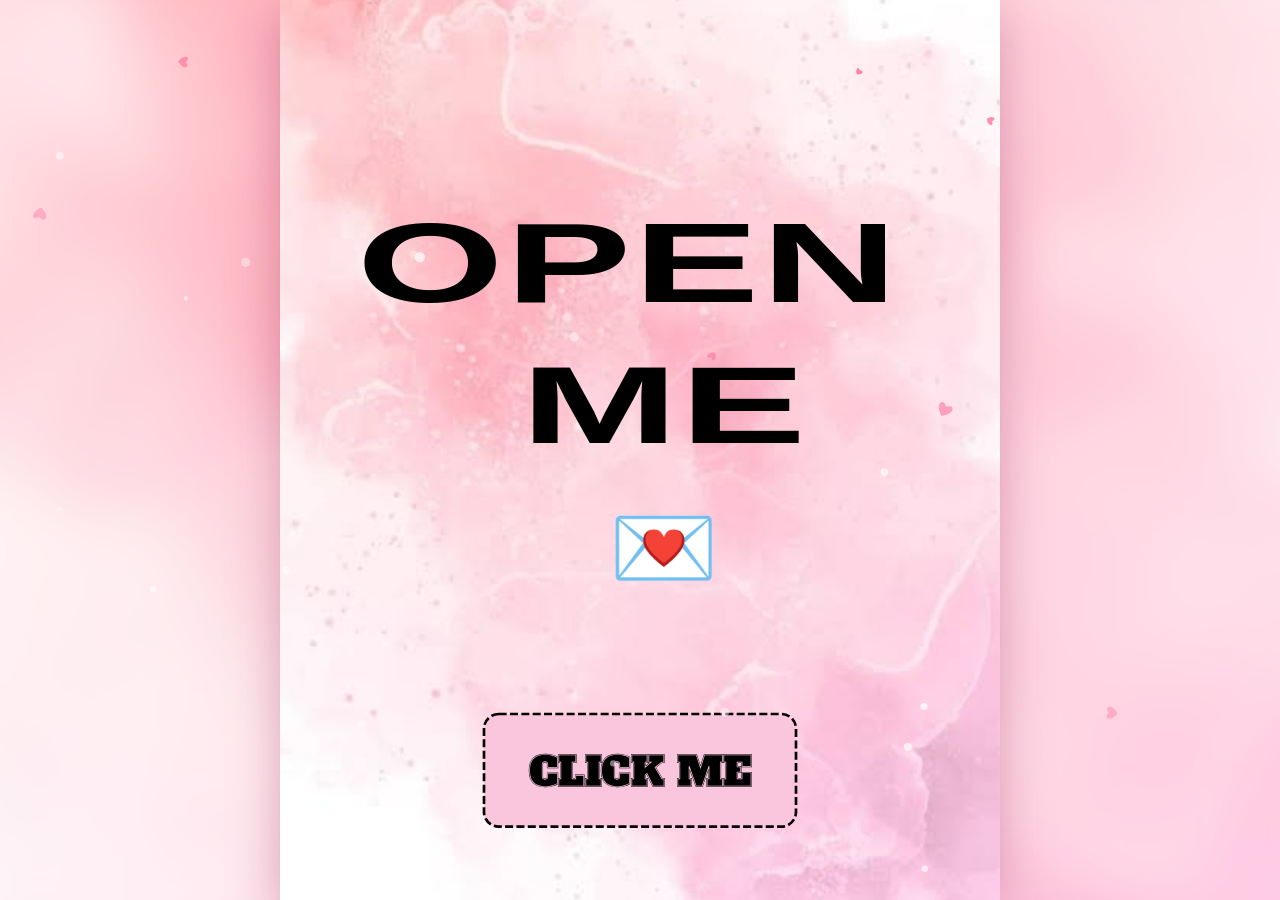
==== index.html @ b94b16c6 "Add files via upload" ====
<!DOCTYPE html>
<html lang="en">
<head>
<meta charset="utf-8">
<meta name="viewport" content="width=device-width, initial-scale=1, viewport-fit=cover">
<meta name="theme-color" content="#f9c6dd">
<title>Open Me 💌</title>

<!-- Fonts (need internet the first time; the page still works with fallbacks if offline) -->
<link rel="preconnect" href="https://fonts.googleapis.com">
<link rel="preconnect" href="https://fonts.gstatic.com" crossorigin>
<link href="https://fonts.googleapis.com/css2?family=Alfa+Slab+One&family=Courgette&family=Playfair+Display:wght@900&family=Syncopate:wght@700&display=swap" rel="stylesheet">

<link rel="stylesheet" href="style.css">
</head>
<body>

<div id="backdrop"></div>

<div id="viewport">
  <!-- The card is designed on a 1080 x 1350 canvas and scaled to fit any screen -->
  <main id="stage">
    <img id="bg" src="Background.png" alt="">

    <!-- ============ 1 · OPEN ME ============ -->
    <section class="slide" data-slide="1">
      <div class="ln wide ink-k" style="--cx:522;--cy:395.5" data-grp="open" data-w="814" data-h="121" data-fs="170" data-split><span class="t">OPEN</span></div>
      <div class="ln wide ink-k" style="--cx:576;--cy:607"   data-grp="open" data-w="430" data-h="116" data-split data-delay=".35"><span class="t">ME</span></div>
      <div class="ln emoji envelope" style="--cx:576;--cy:822.5" data-grp="env" data-w="164" data-fs="130"><span class="t">💌</span></div>

      <button class="btn ink-k" style="--x:304;--y:1069;--w:472;--h:173" data-go="2">
        <span class="lbl" data-grp="b-click" data-w="334" data-fs="52">CLICK ME</span>
      </button>
    </section>

    <!-- ============ 2 · ENTER YOUR NAME ============ -->
    <section class="slide" data-slide="2">
      <div class="btn field ink-k" style="--x:222;--y:435;--w:647;--h:139">
        <input id="nameInput" type="text" maxlength="24" autocomplete="off" autocapitalize="words" spellcheck="false"
               aria-label="Enter your name" placeholder="Enter your name" data-grp="name">
      </div>
      <!-- invisible helper used to size the placeholder text -->
      <span class="ln measure serif-b" data-grp="name" data-w="380" data-fs="52" data-dy="5" aria-hidden="true"><span class="t">Enter your name</span></span>

      <button class="btn ink-k" style="--x:309;--y:1045;--w:473;--h:153" data-go="3" data-need-name>
        <span class="lbl" data-grp="b-cont" data-w="318" data-fs="46">Continue</span>
      </button>
    </section>

    <!-- ============ 3 · MERRY CHRISTMAS ============ -->
    <section class="slide" data-slide="3">
      <div class="ln script ink-k bold" style="--cx:576;--cy:351.5" data-grp="s3" data-w="742" data-fs="60" data-ink="Hi Name Merry Christmass!"><span class="t">Hi <span id="nameOut">Name</span> Merry Christmass!</span></div>
      <div class="ln script ink-k bold" style="--cx:576;--cy:515.5" data-grp="s3" data-w="740"><span class="t">"Wishing you a holly, jolly</span></div>
      <div class="ln script ink-k bold" style="--cx:576;--cy:597.5" data-grp="s3" data-w="745"><span class="t">Christmas packed with good</span></div>
      <div class="ln script ink-k bold" style="--cx:577;--cy:681.5" data-grp="s3" data-w="786"><span class="t">food, great laughs, and zero</span></div>
      <div class="ln script ink-k bold" style="--cx:573;--cy:761.5" data-grp="s3"><span class="t">stress, my friend!" 🎄✨</span></div>

      <button class="btn ink-k" style="--x:304;--y:1034;--w:472;--h:153" data-go="4">
        <span class="lbl" data-grp="b-cont" data-w="318">Continue</span>
      </button>
    </section>

    <!-- ============ 4 · ARE YOU READY ============ -->
    <section class="slide" data-slide="4">
      <div class="ln script ink-k bold" style="--cx:588;--cy:512" data-grp="s4" data-w="834" data-fs="72"><span class="t">Are you Ready?????</span></div>

      <button class="btn ink-k" style="--x:263;--y:991;--w:554;--h:153" data-go="5">
        <span class="lbl" data-grp="b-then" data-w="489" data-fs="46">Then Click Me</span>
      </button>
    </section>

    <!-- ============ 5 · FIRST YEAR COLLEGE ============ -->
    <section class="slide" data-slide="5">
      <div class="ln script ink-k bold" style="--cx:544;--cy:380" data-grp="s5" data-w="616" data-fs="68"><span class="t">i would like to start</span></div>
      <div class="ln script ink-k bold" style="--cx:543.5;--cy:483" data-grp="s5" data-w="513"><span class="t">the moment from</span></div>
      <div class="ln script ink-k bold" style="--cx:543.5;--cy:574.5" data-grp="s5" data-w="417"><span class="t">our first year</span></div>
      <div class="ln script ink-k bold" style="--cx:540;--cy:669" data-grp="s5"><span class="t">college 😝</span></div>

      <button class="btn ink-k" style="--x:263;--y:1059;--w:554;--h:153" data-go="6">
        <span class="lbl" data-grp="b-cont" data-w="318">Continue</span>
      </button>
    </section>

    <!-- ============ 6 · PHOTOS 1-3 ============ -->
    <section class="slide tone-b" data-slide="6">
      <figure class="ph a-left"   style="--x:0;--y:0;--w:613;--h:460;--d:0.2s"><img src="Photos1.png" alt="" draggable="false"></figure>
      <figure class="ph a-right"  style="--x:450;--y:460;--w:630;--h:460;--d:1.7s"><img src="Photos2.png" alt="" draggable="false"></figure>
      <figure class="ph a-bottom" style="--x:0;--y:884;--w:621;--h:466;--d:3.2s"><img src="Photos3.png" alt="" draggable="false"></figure>

      <div class="ln script ink-b" style="--cx:226;--cy:487.5;--i:0" data-grp="s6" data-w="367" data-fs="46"><span class="t">I think this is the</span></div>
      <div class="ln script ink-b" style="--cx:226;--cy:559.5;--i:1"   data-grp="s6" data-w="432"><span class="t">first gala where we</span></div>
      <div class="ln script ink-b" style="--cx:227.5;--cy:628;--i:2" data-grp="s6" data-w="413"><span class="t">got to bond, create</span></div>
      <div class="ln script ink-b" style="--cx:226;--cy:692.5;--i:3" data-grp="s6" data-w="438"><span class="t">memories, and enjoy</span></div>
      <div class="ln script ink-b" style="--cx:225.5;--cy:759.5;--i:4" data-grp="s6" data-w="433"><span class="t">our time together as</span></div>
      <div class="ln script ink-b" style="--cx:223;--cy:822;--i:5" data-grp="s6"><span class="t">students. ❤️</span></div>

      <button class="btn ink-b" style="--x:637;--y:1197;--w:442;--h:152;--fill:#fbcadf" data-go="7">
        <span class="lbl" data-grp="b-cont" data-w="318">Continue</span>
      </button>
    </section>

    <!-- ============ 7 · PHOTOS 4-5 ============ -->
    <section class="slide tone-b" data-slide="7">
      <figure class="ph a-top"  style="--x:108;--y:60;--w:808;--h:459;--d:0.2s"><img src="Photos4.png" alt="" draggable="false"></figure>
      <figure class="ph a-left" style="--x:0;--y:566;--w:610;--h:458;--d:1.7s"><img src="Photos5.png" alt="" draggable="false"></figure>

      <div class="ln script ink-b" style="--cx:857;--cy:628.5;--i:0" data-grp="s7" data-w="362" data-fs="46"><span class="t">We always went</span></div>
      <div class="ln script ink-b" style="--cx:857.5;--cy:694.5;--i:1"   data-grp="s7" data-w="377"><span class="t">outsideif we have</span></div>
      <div class="ln script ink-b" style="--cx:853.5;--cy:760.5;--i:2" data-grp="s7" data-w="303"><span class="t">some freetime,</span></div>
      <div class="ln script ink-b" style="--cx:854.5;--cy:827.5;--i:3"   data-grp="s7" data-w="417"><span class="t">chilled at the park,</span></div>
      <div class="ln script ink-b" style="--cx:858;--cy:888;--i:4"   data-grp="s7" data-w="370"><span class="t">and talked while</span></div>
      <div class="ln script ink-b" style="--cx:857.5;--cy:961.5;--i:5"   data-grp="s7" data-w="443"><span class="t">waiting for our next</span></div>
      <div class="ln script ink-b" style="--cx:853;--cy:1027.5;--i:6" data-grp="s7"><span class="t">subject. ❤️</span></div>

      <button class="btn ink-b" style="--x:346;--y:1166;--w:442;--h:152;--fill:#fbcadf" data-go="8">
        <span class="lbl" data-grp="b-cont" data-w="318">Continue</span>
      </button>
    </section>

    <!-- ============ 8 · PHOTOS 6-7 ============ -->
    <section class="slide tone-b" data-slide="8">
      <figure class="ph a-left"  style="--x:0;--y:215;--w:614;--h:460;--d:0.2s"><img src="Photos6.png" alt="" draggable="false"></figure>
      <figure class="ph a-right" style="--x:477;--y:675;--w:603;--h:447;--d:1.7s"><img src="Photos7.png" alt="" draggable="false"></figure>

      <div class="ln script ink-b" style="--cx:841.5;--cy:346.5;--i:0" data-grp="s8" data-w="415" data-fs="46"><span class="t">Then We joined the</span></div>
      <div class="ln script ink-b" style="--cx:841;--cy:413.5;--i:1"   data-grp="s8" data-w="424"><span class="t">first intrams in our</span></div>
      <div class="ln script ink-b" style="--cx:840.5;--cy:475;--i:2" data-grp="s8" data-w="137"><span class="t">school</span></div>

      <button class="btn ink-b" style="--x:324;--y:1166;--w:443;--h:152;--fill:#fbcadf" data-go="9">
        <span class="lbl" data-grp="b-cont" data-w="318">Continue</span>
      </button>
    </section>

    <!-- ============ 9 · PHOTOS 8-9 ============ -->
    <section class="slide tone-b" data-slide="9">
      <figure class="ph a-zoom" style="--x:0;--y:343;--w:497;--h:662;--d:0.2s"><img src="Photos8.png" alt="" draggable="false"></figure>
      <figure class="ph a-zoom" style="--x:584;--y:345;--w:496;--h:660;--d:1.7s"><img src="Photos9.png" alt="" draggable="false"></figure>

      <div class="ln script ink-b" style="--cx:536.5;--cy:87.5;--i:0"  data-grp="s9" data-w="457" data-fs="46"><span class="t">Joining school events</span></div>
      <div class="ln script ink-b" style="--cx:536;--cy:154.5;--i:1" data-grp="s9" data-w="494"><span class="t">just for fun, laughing</span></div>
      <div class="ln script ink-b" style="--cx:542.5;--cy:220.5;--i:2" data-grp="s9" data-w="461"><span class="t">together while taking</span></div>
      <div class="ln script ink-b" style="--cx:528.5;--cy:287.5;--i:3" data-grp="s9" data-w="247"><span class="t">this picture.</span></div>

      <button class="btn ink-b" style="--x:324;--y:1166;--w:443;--h:152;--fill:#fbcadf" data-go="10">
        <span class="lbl" data-grp="b-cont" data-w="318">Continue</span>
      </button>
    </section>

    <!-- ============ 10 · PHOTOS 10-12 ============ -->
    <section class="slide tone-b" data-slide="10">
      <figure class="ph a-left"  style="--x:0;--y:33;--w:442;--h:802;--d:0.2s"><img src="Photos10.png" alt="" draggable="false"></figure>
      <figure class="ph a-right" style="--x:442;--y:33;--w:602;--h:401;--d:1.7s"><img src="Photos11.png" alt="" draggable="false"></figure>
      <figure class="ph a-right" style="--x:442;--y:434;--w:602;--h:401;--d:3.2s"><img src="Photos12.png" alt="" draggable="false"></figure>

      <div class="ln script ink-b" style="--cx:542.5;--cy:943.5;--i:0"  data-grp="s10" data-w="425" data-fs="46"><span class="t">Taking some picture</span></div>
      <div class="ln script ink-b" style="--cx:542;--cy:1004;--i:1" data-grp="s10" data-w="512"><span class="t">even the class is started</span></div>

      <button class="btn ink-b" style="--x:324;--y:1166;--w:443;--h:152;--fill:#fbcadf" data-go="11">
        <span class="lbl" data-grp="b-cont" data-w="318">Continue</span>
      </button>
    </section>

    <!-- ============ 11 · THE END ============ -->
    <section class="slide tone-b" data-slide="11">
      <div class="ln script ink-b" style="--cx:540.5;--cy:322;--i:0"   data-grp="s11" data-w="627" data-fs="64"><span class="t">So many think thats</span></div>
      <div class="ln script ink-b" style="--cx:544.5;--cy:419;--i:1"   data-grp="s11" data-w="613"><span class="t">happend to us until</span></div>
      <div class="ln script ink-b" style="--cx:545;--cy:515;--i:2"     data-grp="s11" data-w="618"><span class="t">now but im tired of</span></div>
      <div class="ln script ink-b" style="--cx:543.5;--cy:612;--i:3"   data-grp="s11" data-w="729"><span class="t">creating this so this the</span></div>

      <!-- tap END → Feedback.html -->
      <button class="ln script ink-k end" id="again" style="--cx:541;--cy:972.5" data-grp="end" data-w="144" data-fs="84" aria-label="END - tap to leave feedback"><span class="t">END</span></button>
    </section>
  </main>
</div>

<button id="mute" aria-label="Music on/off" title="Music on/off" hidden>♪</button>
<canvas id="fx" aria-hidden="true"></canvas>
<div id="veil" aria-hidden="true"></div>

<script src="script.js"></script>
</body>
</html>
---- style.css ----
/* =========================================================
   Open Me card – 1080 x 1350 canvas, scaled to any screen
   Files expected next to index.html:
   Background.png · Music.mp4 · Photos1.png … Photos12.png
   ========================================================= */

:root{
  --btn-fill:#fac6de;
  --ink-k:#000;
  --ink-b:#493337;
  --f-wide:'Syncopate','Michroma','Arial Black',sans-serif;
  --f-script:'Courgette','Segoe Script','Brush Script MT',cursive;
  --f-slab:'Alfa Slab One','Rockwell','Georgia',serif;
  --f-serif:'Playfair Display','Georgia',serif;
  --ease-out:cubic-bezier(.16,1,.3,1);
  --ease-in:cubic-bezier(.5,0,.9,.4);
  --spring:cubic-bezier(.34,1.56,.64,1);
}

*{
  box-sizing:border-box;
  margin:0;
  padding:0;
  -webkit-tap-highlight-color:transparent;
}

html,body{
  height:100%;
  overflow:hidden;
  background:#f9c6dd;
  font-family:var(--f-script);
  user-select:none;
  -webkit-user-select:none;
  touch-action:manipulation;
}

#backdrop{
  position:fixed;
  inset:-40px;
  background:#f9c6dd url("Background.png") center/cover;
  filter:blur(26px) saturate(1.05);
  transform:scale(1.05);
}

#viewport{
  position:fixed;
  inset:0;
}

#veil{
  position:fixed;
  inset:0;
  z-index:40;
  background:#f9c6dd;
  pointer-events:none;
  opacity:0;
  transition:opacity .7s ease;
}

body.leaving-page #veil{
  opacity:1;
}

/* ---------- STAGE ---------- */

#stage{
  position:absolute;
  left:0;
  top:0;
  width:1080px;
  height:1350px;
  overflow:hidden;
  transform-origin:0 0;
  background:#f9c6dd;
  box-shadow:0 20px 70px rgba(150,40,90,.35);
}

#bg{
  position:absolute;
  inset:0;
  width:100%;
  height:100%;
  object-fit:cover;
  pointer-events:none;
  animation:bgDrift 24s ease-in-out infinite alternate;
}

@keyframes bgDrift{
  from{transform:scale(1)}
  to{transform:scale(1.06) translate(-8px,-6px)}
}

/* ---------- SLIDES ---------- */

.slide{
  position:absolute;
  inset:0;
  visibility:hidden;
  opacity:0;
  pointer-events:none;
}

.slide.active{
  visibility:visible;
  opacity:1;
  pointer-events:auto;
  animation:slideIn .5s ease-out both;
}

.slide.leaving{
  visibility:visible;
  opacity:1;
  pointer-events:none;
  z-index:2;
}

@keyframes slideIn{
  from{opacity:0}
  to{opacity:1}
}

@keyframes slideOut{
  0%,45%{opacity:1}
  100%{opacity:0}
}

/* =========================================================
   TEXT
   ========================================================= */

.ln{
  position:absolute;
  left:calc((var(--cx) - 540) * 1px);
  top:calc(var(--cy) * 1px - 70px);
  width:1080px;
  height:140px;
  display:flex;
  align-items:center;
  justify-content:center;
  white-space:nowrap;
  line-height:1;
  font-size:calc(var(--fs, 50) * 1px);
  color:var(--ink-k);
  background:none;
  border:0;
  pointer-events:none;
}

.ln .t{
  display:inline-block;
  position:relative;
  transform-origin:50% 60%;
}

.ink-k{color:var(--ink-k)}
.ink-b{color:var(--ink-b)}

.wide{
  font-family:var(--f-wide);
  font-weight:700;
  letter-spacing:.01em;
  transform:scaleY(var(--sy,1));
}

.script{
  font-family:var(--f-script);
  font-weight:400;
}

.bold{
  -webkit-text-stroke:.9px currentColor;
}

.serif-b{
  font-family:var(--f-serif);
  font-weight:900;
}

.emoji{
  font-family:"Apple Color Emoji","Segoe UI Emoji","Noto Color Emoji",sans-serif;
}

.measure{
  visibility:hidden !important;
  left:-3000px;
  pointer-events:none;
}

.ln.end{
  pointer-events:auto;
  cursor:pointer;
  font-family:var(--f-script);
}

.ln .ch{
  display:inline-block;
}

.ln .w{
  display:inline-block;
  transform-origin:50% 85%;
}

/* WORD ANIMATIONS */

.slide.active .ln.has-words .w{
  animation:wordIn 1.05s var(--ease-out) both;
  animation-delay:calc(var(--tb, .45s) + var(--wi, 0) * var(--ws, .075s));
}

.slide.leaving .ln.has-words .w{
  animation:wordOut .45s var(--ease-in) both;
  animation-delay:calc(var(--wi, 0) * .012s);
}

@keyframes wordIn{
  0%{
    opacity:0;
    transform:translateY(34px) rotate(4deg) scale(.9);
    filter:blur(9px);
  }
  55%{
    opacity:1;
    filter:blur(0);
  }
  100%{
    opacity:1;
    transform:none;
    filter:blur(0);
  }
}

@keyframes wordOut{
  to{
    opacity:0;
    transform:translateY(-24px) scale(.96);
    filter:blur(7px);
  }
}

/* SCRIPT LINE FLOAT */

.slide.active .ln.script:not(.end),
.slide.leaving .ln.script:not(.end){
  animation:lineFloat 6s ease-in-out infinite;
  animation-delay:calc(var(--li, 0) * -1.1s);
}

@keyframes lineFloat{
  0%,100%{transform:translateY(0)}
  50%{transform:translateY(-5px)}
}

/* GENERIC TEXT FADE */

@keyframes txtIn{
  from{
    opacity:0;
    transform:translateY(26px) scale(.96);
    filter:blur(7px);
  }
  to{
    opacity:1;
    transform:none;
    filter:blur(0);
  }
}

/* TITLE LETTERS */

.slide.active .ch{
  animation:dropIn .95s cubic-bezier(.3,1.5,.5,1) both;
  animation-delay:calc(.15s + var(--ci) * .09s + var(--ld, 0s));
}

.slide.leaving .ch{
  animation:charOut .45s var(--ease-in) both;
  animation-delay:calc(var(--ci) * .03s);
}

@keyframes dropIn{
  from{
    opacity:0;
    transform:translateY(-120px) rotate(-8deg) scale(.7);
  }
  to{
    opacity:1;
    transform:none;
  }
}

@keyframes charOut{
  to{
    opacity:0;
    transform:translateY(40px) rotate(6deg) scale(.8);
    filter:blur(5px);
  }
}

.slide.active .ln[data-split] .t,
.slide.leaving .ln[data-split] .t{
  animation:titleBreath 5s ease-in-out calc(2.2s + var(--ld, 0s)) infinite;
}

@keyframes titleBreath{
  0%,100%{transform:translateY(0) scale(1)}
  50%{transform:translateY(-6px) scale(1.015)}
}

/* ENVELOPE */

.slide.active .ln.envelope .t{
  animation:
    envPop .9s cubic-bezier(.3,1.6,.5,1) .9s both,
    envFloat 3.2s ease-in-out 1.9s infinite;
}

.slide.leaving .ln.envelope .t{
  animation:envOut .5s var(--ease-in) both;
}

@keyframes envPop{
  from{
    opacity:0;
    transform:scale(.2) rotate(-25deg);
  }
  to{
    opacity:1;
    transform:none;
  }
}

@keyframes envFloat{
  0%,100%{transform:translateY(0) rotate(-4deg)}
  50%{transform:translateY(-16px) rotate(5deg) scale(1.05)}
}

@keyframes envOut{
  to{
    opacity:0;
    transform:translateY(-60px) scale(.5) rotate(14deg);
  }
}

/* END TEXT */

.slide.active .ln.end .t{
  animation:
    txtIn 1s var(--ease-out) var(--bd, 1.7s) both,
    endGlow 2.6s ease-in-out calc(var(--bd, 1.7s) + 1s) infinite;
}

.slide.leaving .ln.end .t{
  animation:wordOut .45s var(--ease-in) both;
}

@keyframes endGlow{
  0%,100%{
    transform:scale(1);
    text-shadow:0 0 0 rgba(255,255,255,0);
  }
  50%{
    transform:scale(1.12);
    text-shadow:
      0 0 22px rgba(255,255,255,.95),
      0 0 40px rgba(255,120,170,.6);
  }
}

.end:hover .t{
  transform:scale(1.18) !important;
}

/* =========================================================
   PHOTOS
   ========================================================= */

.ph{
  position:absolute;
  left:calc(var(--x) * 1px);
  top:calc(var(--y) * 1px);
  width:calc(var(--w) * 1px);
  height:calc(var(--h) * 1px);
  overflow:hidden;
  background:#f6c9da;
  pointer-events:none;
  will-change:transform,opacity;
}

.ph img{
  display:block;
  width:100%;
  height:100%;
  object-fit:cover;
  object-position:center;
  transform-origin:50% 50%;
}

.ph::after{
  content:"";
  position:absolute;
  inset:0;
  pointer-events:none;
  background:linear-gradient(
    105deg,
    transparent 35%,
    rgba(255,255,255,.55) 50%,
    transparent 65%
  );
  transform:translateX(-120%);
  opacity:0;
}

/* ORIGINAL PHOTO ANIMATIONS */

.slide.active .ph{
  animation:phInLeft 1.1s cubic-bezier(.25,.8,.3,1) var(--d) both;
}

.slide.active .ph.a-right{
  animation-name:phInRight;
}

.slide.active .ph.a-top{
  animation-name:phInTop;
}

.slide.active .ph.a-bottom{
  animation-name:phInBottom;
}

.slide.active .ph.a-zoom{
  animation-name:phInZoom;
}

.slide.leaving .ph{
  animation:phOut .5s var(--ease-in) both;
}

@keyframes phInLeft{
  0%{
    opacity:0;
    transform:translateX(-170px) scale(.85) rotate(-4deg);
    clip-path:inset(0 100% 0 0);
    filter:blur(8px) brightness(1.4);
  }
  35%{opacity:1}
  70%{
    transform:translateX(14px) scale(1.02) rotate(.8deg);
    clip-path:inset(0 0 0 0);
    filter:blur(0) brightness(1.08);
  }
  100%{
    opacity:1;
    transform:none;
    clip-path:inset(0 0 0 0);
    filter:none;
  }
}

@keyframes phInRight{
  0%{
    opacity:0;
    transform:translateX(170px) scale(.85) rotate(4deg);
    clip-path:inset(0 0 0 100%);
    filter:blur(8px) brightness(1.4);
  }
  35%{opacity:1}
  70%{
    transform:translateX(-14px) scale(1.02) rotate(-.8deg);
    clip-path:inset(0 0 0 0);
    filter:blur(0) brightness(1.08);
  }
  100%{
    opacity:1;
    transform:none;
    clip-path:inset(0 0 0 0);
    filter:none;
  }
}

@keyframes phInTop{
  0%{
    opacity:0;
    transform:translateY(-170px) scale(.88) rotate(-2deg);
    clip-path:inset(0 0 100% 0);
    filter:blur(8px) brightness(1.4);
  }
  35%{opacity:1}
  70%{
    transform:translateY(14px) scale(1.02) rotate(.5deg);
    clip-path:inset(0 0 0 0);
    filter:blur(0) brightness(1.08);
  }
  100%{
    opacity:1;
    transform:none;
    clip-path:inset(0 0 0 0);
    filter:none;
  }
}

@keyframes phInBottom{
  0%{
    opacity:0;
    transform:translateY(170px) scale(.88) rotate(2deg);
    clip-path:inset(100% 0 0 0);
    filter:blur(8px) brightness(1.4);
  }
  35%{opacity:1}
  70%{
    transform:translateY(-14px) scale(1.02) rotate(-.5deg);
    clip-path:inset(0 0 0 0);
    filter:blur(0) brightness(1.08);
  }
  100%{
    opacity:1;
    transform:none;
    clip-path:inset(0 0 0 0);
    filter:none;
  }
}

@keyframes phInZoom{
  0%{
    opacity:0;
    transform:scale(.5) rotate(-9deg);
    clip-path:circle(0% at 50% 50%);
    filter:blur(8px) brightness(1.4);
  }
  35%{opacity:1}
  70%{
    transform:scale(1.05) rotate(1.2deg);
    clip-path:circle(75% at 50% 50%);
    filter:blur(0) brightness(1.08);
  }
  100%{
    opacity:1;
    transform:none;
    clip-path:circle(75% at 50% 50%);
    filter:none;
  }
}

@keyframes phOut{
  to{
    opacity:0;
    transform:scale(.94);
    filter:blur(4px);
  }
}

/* IMAGE ZOOM AND MOVEMENT */

.slide.active .ph img,
.slide.leaving .ph img{
  animation:
    imgIn 1.5s var(--ease-out) var(--d) both,
    kenBurns 11s ease-in-out calc(var(--d) + 1.5s) infinite alternate;
}

@keyframes imgIn{
  from{transform:scale(1.35)}
  to{transform:scale(1)}
}

@keyframes kenBurns{
  from{transform:scale(1)}
  to{
    transform:scale(1.08) translate(var(--kx,-6px),var(--ky,-4px));
  }
}

.ph:nth-child(even) img{
  --kx:7px;
  --ky:-5px;
}

.slide.active .ph::after{
  animation:shine 1.4s ease-out calc(var(--d) + .75s) 1 both;
}

@keyframes shine{
  0%{
    opacity:1;
    transform:translateX(-120%);
  }
  100%{
    opacity:1;
    transform:translateX(120%);
  }
}

/* =========================================================
   NEW PHOTO TRANSITIONS – PHOTO 1 TO PHOTO 12
   ========================================================= */

/* Keep the outgoing slide visible until the photo exit finishes. */

.slide.leaving{
  animation:none !important;
  visibility:visible;
  opacity:1;
  pointer-events:none;
  z-index:2;
}

/* PHOTO ENTRANCES */

.slide.active .ph.photo1{
  animation:photoEnter1 1.35s var(--ease-out) var(--d, 0s) both;
}

.slide.active .ph.photo2{
  animation:photoEnter2 1.35s var(--ease-out) var(--d, 0s) both;
}

.slide.active .ph.photo3{
  animation:photoEnter3 1.35s var(--ease-out) var(--d, 0s) both;
}

.slide.active .ph.photo4{
  animation:photoEnter4 1.45s var(--ease-out) var(--d, 0s) both;
}

.slide.active .ph.photo5{
  animation:photoEnter5 1.35s var(--ease-out) var(--d, 0s) both;
}

.slide.active .ph.photo6{
  animation:photoEnter6 1.35s var(--ease-out) var(--d, 0s) both;
}

.slide.active .ph.photo7{
  animation:photoEnter7 1.45s var(--ease-out) var(--d, 0s) both;
}

.slide.active .ph.photo8{
  animation:photoEnter8 1.45s var(--ease-out) var(--d, 0s) both;
}

.slide.active .ph.photo9{
  animation:photoEnter9 1.45s var(--ease-out) var(--d, 0s) both;
}

.slide.active .ph.photo10{
  animation:photoEnter10 1.55s var(--ease-out) var(--d, 0s) both;
}

.slide.active .ph.photo11{
  animation:photoEnter11 1.45s var(--ease-out) var(--d, 0s) both;
}

.slide.active .ph.photo12{
  animation:photoEnter12 1.65s var(--ease-out) var(--d, 0s) both;
}

/* PHOTO EXITS */

.slide.leaving .ph.photo1{
  animation:photoExit1 .9s var(--ease-in) both;
}

.slide.leaving .ph.photo2{
  animation:photoExit2 .9s var(--ease-in) both;
}

.slide.leaving .ph.photo3{
  animation:photoExit3 .9s var(--ease-in) both;
}

.slide.leaving .ph.photo4{
  animation:photoExit4 .9s var(--ease-in) both;
}

.slide.leaving .ph.photo5{
  animation:photoExit5 .9s var(--ease-in) both;
}

.slide.leaving .ph.photo6{
  animation:photoExit6 .9s var(--ease-in) both;
}

.slide.leaving .ph.photo7{
  animation:photoExit7 .9s var(--ease-in) both;
}

.slide.leaving .ph.photo8{
  animation:photoExit8 .9s var(--ease-in) both;
}

.slide.leaving .ph.photo9{
  animation:photoExit9 .9s var(--ease-in) both;
}

.slide.leaving .ph.photo10{
  animation:photoExit10 .9s var(--ease-in) both;
}

.slide.leaving .ph.photo11{
  animation:photoExit11 .9s var(--ease-in) both;
}

.slide.leaving .ph.photo12{
  animation:photoExit12 .9s var(--ease-in) both;
}

/* PHOTO 1 – SLIDE FROM LEFT */

@keyframes photoEnter1{
  from{
    opacity:0;
    transform:translateX(-115px) scale(.88);
    filter:blur(12px);
  }
  to{
    opacity:1;
    transform:none;
    filter:blur(0);
  }
}

@keyframes photoExit1{
  to{
    opacity:0;
    transform:translateX(110px) scale(.88);
    filter:blur(12px);
  }
}

/* PHOTO 2 – SLIDE FROM RIGHT */

@keyframes photoEnter2{
  from{
    opacity:0;
    transform:translateX(115px) scale(.88);
    filter:blur(12px);
  }
  to{
    opacity:1;
    transform:none;
    filter:blur(0);
  }
}

@keyframes photoExit2{
  to{
    opacity:0;
    transform:translateX(-110px) scale(.88);
    filter:blur(12px);
  }
}

/* PHOTO 3 – SLIDE FROM BOTTOM */

@keyframes photoEnter3{
  from{
    opacity:0;
    transform:translateY(90px) scale(.86);
    filter:blur(12px);
  }
  to{
    opacity:1;
    transform:none;
    filter:blur(0);
  }
}

@keyframes photoExit3{
  to{
    opacity:0;
    transform:translateY(-90px) scale(.86);
    filter:blur(12px);
  }
}

/* PHOTO 4 – SLIDE FROM TOP */

@keyframes photoEnter4{
  from{
    opacity:0;
    transform:translateY(-90px) scale(.88);
    filter:blur(12px);
  }
  to{
    opacity:1;
    transform:none;
    filter:blur(0);
  }
}

@keyframes photoExit4{
  to{
    opacity:0;
    transform:translateY(90px) scale(.88);
    filter:blur(12px);
  }
}

/* PHOTO 5 – SOFT ZOOM */

@keyframes photoEnter5{
  from{
    opacity:0;
    transform:scale(.68);
    filter:blur(16px);
  }
  70%{
    opacity:1;
    transform:scale(1.025);
    filter:blur(0);
  }
  to{
    opacity:1;
    transform:scale(1);
    filter:blur(0);
  }
}

@keyframes photoExit5{
  to{
    opacity:0;
    transform:scale(.68);
    filter:blur(16px);
  }
}

/* PHOTO 6 – 3D FLIP */

@keyframes photoEnter6{
  from{
    opacity:0;
    transform:perspective(900px) rotateY(65deg) scale(.9);
    filter:blur(10px);
  }
  to{
    opacity:1;
    transform:perspective(900px) rotateY(0) scale(1);
    filter:blur(0);
  }
}

@keyframes photoExit6{
  to{
    opacity:0;
    transform:perspective(900px) rotateY(-65deg) scale(.9);
    filter:blur(10px);
  }
}

/* PHOTO 7 – DIAGONAL ENTRANCE */

@keyframes photoEnter7{
  from{
    opacity:0;
    transform:translate(-75px,65px);
    filter:blur(15px);
  }
  to{
    opacity:1;
    transform:translate(0,0);
    filter:blur(0);
  }
}

@keyframes photoExit7{
  to{
    opacity:0;
    transform:translate(75px,-65px);
    filter:blur(15px);
  }
}

/* PHOTO 8 – OPPOSITE DIAGONAL */

@keyframes photoEnter8{
  from{
    opacity:0;
    transform:translate(75px,-65px);
    filter:blur(15px);
  }
  to{
    opacity:1;
    transform:translate(0,0);
    filter:blur(0);
  }
}

@keyframes photoExit8{
  to{
    opacity:0;
    transform:translate(-75px,65px);
    filter:blur(15px);
  }
}

/* PHOTO 9 – ZOOM OUT REVEAL */

@keyframes photoEnter9{
  from{
    opacity:0;
    transform:scale(1.28);
    filter:blur(17px);
  }
  to{
    opacity:1;
    transform:scale(1);
    filter:blur(0);
  }
}

@keyframes photoExit9{
  to{
    opacity:0;
    transform:scale(1.3);
    filter:blur(17px);
  }
}

/* PHOTO 10 – CENTER WIPE */

@keyframes photoEnter10{
  from{
    opacity:0;
    clip-path:inset(0 50%);
    transform:scale(1.08);
    filter:blur(10px);
  }
  to{
    opacity:1;
    clip-path:inset(0);
    transform:scale(1);
    filter:blur(0);
  }
}

@keyframes photoExit10{
  to{
    opacity:0;
    clip-path:inset(0 50%);
    transform:scale(.92);
    filter:blur(10px);
  }
}

/* PHOTO 11 – ROTATING RISE */

@keyframes photoEnter11{
  from{
    opacity:0;
    transform:translateY(65px) rotate(-3deg) scale(.88);
    filter:blur(12px);
  }
  to{
    opacity:1;
    transform:none;
    filter:blur(0);
  }
}

@keyframes photoExit11{
  to{
    opacity:0;
    transform:translateY(-65px) rotate(3deg) scale(.88);
    filter:blur(12px);
  }
}

/* PHOTO 12 – FINAL REVEAL */

@keyframes photoEnter12{
  from{
    opacity:0;
    transform:translateY(45px) scale(.82);
    clip-path:inset(50% 0);
    filter:blur(18px) brightness(1.3);
  }
  to{
    opacity:1;
    transform:none;
    clip-path:inset(0);
    filter:blur(0) brightness(1);
  }
}

@keyframes photoExit12{
  to{
    opacity:0;
    transform:translateY(-45px) scale(1.18);
    clip-path:inset(50% 0);
    filter:blur(18px) brightness(1.3);
  }
}

/* =========================================================
   BUTTONS
   ========================================================= */

.btn{
  position:absolute;
  left:calc(var(--x) * 1px);
  top:calc(var(--y) * 1px);
  width:calc(var(--w) * 1px);
  height:calc(var(--h) * 1px);
  display:flex;
  align-items:center;
  justify-content:center;
  background:none;
  border:0;
  cursor:pointer;
  color:var(--ink-k);
  outline:0;
  font-family:var(--f-slab);
  -webkit-appearance:none;
  appearance:none;
}

.btn.ink-b{
  color:var(--ink-b);
}

.btn svg{
  position:absolute;
  inset:0;
  width:100%;
  height:100%;
  overflow:visible;
  pointer-events:none;
}

.btn rect{
  fill:var(--fill, var(--btn-fill));
  stroke:currentColor;
  stroke-width:4;
  stroke-dasharray:12 5;
  animation:march 1.6s linear infinite;
}

@keyframes march{
  to{stroke-dashoffset:-17}
}

.btn .lbl{
  position:relative;
  z-index:1;
  display:inline-block;
  white-space:nowrap;
  line-height:1;
  font-size:calc(var(--fs, 46) * 1px);
  pointer-events:none;
  -webkit-text-stroke:2.4px currentColor;
  paint-order:stroke fill;
}

.btn .lbl::after{
  content:attr(data-t);
  position:absolute;
  left:0;
  top:0;
  white-space:nowrap;
  color:transparent;
  -webkit-text-stroke:1.1px var(--fill, var(--btn-fill));
}

/* BUTTON ENTRANCE AND EXIT */

.slide.active .btn{
  animation:btnIn .9s var(--spring) var(--bd, 1.05s) both;
}

.slide.active .btn.field{
  animation-delay:calc(var(--bd, 1.05s) - .35s);
}

.slide.leaving .btn{
  animation:btnOut .4s var(--ease-in) both;
}

@keyframes btnIn{
  from{
    opacity:0;
    transform:translateY(46px) scale(.7);
  }
  to{
    opacity:1;
    transform:none;
  }
}

@keyframes btnOut{
  to{
    opacity:0;
    transform:translateY(24px) scale(.85);
  }
}

/* BUTTON GLOW */

.btn .pulse{
  position:absolute;
  inset:0;
  border-radius:24px;
  pointer-events:none;
  box-shadow:0 0 0 0 rgba(255,255,255,.0);
}

.slide.active .btn:not(.field) .pulse{
  animation:glow 2.2s ease-out calc(var(--bd, 1.05s) + 1.2s) infinite;
}

@keyframes glow{
  0%{
    box-shadow:0 0 0 0 rgba(255,255,255,.85);
  }
  70%,100%{
    box-shadow:0 0 0 26px rgba(255,255,255,0);
  }
}

.btn:not(.field):hover{
  filter:brightness(1.04);
}

.btn:not(.field):hover rect{
  animation-duration:.5s;
}

.btn:not(.field):active{
  transform:scale(.95) !important;
  transition:transform .08s;
}

.btn:focus-visible{
  outline:4px solid #fff;
  outline-offset:6px;
  border-radius:26px;
}

/* NAME FIELD */

.btn.field{
  cursor:text;
}

.field input{
  position:relative;
  z-index:1;
  width:100%;
  height:100%;
  padding:0 34px;
  background:transparent;
  border:0;
  outline:0;
  text-align:center;
  color:var(--ink-k);
  font-family:var(--f-serif);
  font-weight:900;
  font-size:calc(var(--fs, 52) * 1px);
  caret-color:#e0457b;
  padding-top:6px;
}

.field input::placeholder{
  color:var(--ink-k);
  opacity:1;
}

.btn.field.focus .pulse{
  box-shadow:
    0 0 0 8px rgba(255,255,255,.55),
    0 0 28px 6px rgba(255,255,255,.7);
}

.btn.field .pulse{
  transition:box-shadow .25s;
}

.btn.field.focus rect{
  animation-duration:.7s;
}

/* SHAKE */

.shake{
  animation:shake .45s !important;
}

@keyframes shake{
  0%,100%{transform:translateX(0)}
  20%{transform:translateX(-14px)}
  40%{transform:translateX(12px)}
  60%{transform:translateX(-8px)}
  80%{transform:translateX(5px)}
}

/* CLICK RIPPLE */

.ripple{
  position:absolute;
  width:20px;
  height:20px;
  margin:-10px 0 0 -10px;
  border-radius:50%;
  border:4px solid rgba(255,255,255,.95);
  pointer-events:none;
  z-index:50;
  animation:ripple .7s ease-out forwards;
}

@keyframes ripple{
  to{
    transform:scale(11);
    opacity:0;
    border-width:1px;
  }
}

/* =========================================================
   FX CANVAS + MUSIC BUTTON
   ========================================================= */

#fx{
  position:fixed;
  inset:0;
  width:100%;
  height:100%;
  pointer-events:none;
  z-index:20;
}

#mute{
  position:fixed;
  top:max(12px,env(safe-area-inset-top));
  right:max(12px,env(safe-area-inset-right));
  z-index:30;
  width:44px;
  height:44px;
  border-radius:50%;
  border:2px dashed #493337;
  background:rgba(250,198,222,.85);
  color:#493337;
  font-size:22px;
  line-height:1;
  cursor:pointer;
  backdrop-filter:blur(4px);
  display:grid;
  place-items:center;
  transition:transform .15s;
}

#mute:hover{
  transform:scale(1.1);
}

#mute[hidden]{
  display:none;
}

#mute.off{
  opacity:.6;
  text-decoration:line-through;
}

#mute.on{
  animation:beat 1.2s ease-in-out infinite;
}

@keyframes beat{
  0%,100%{transform:scale(1)}
  50%{transform:scale(1.12)}
}

/* =========================================================
   ACCESSIBILITY
   ========================================================= */

@media (prefers-reduced-motion: reduce){
  .slide.active .ph,
  .slide.leaving .ph{
    animation-duration:.01ms !important;
    animation-delay:0s !important;
  }
}
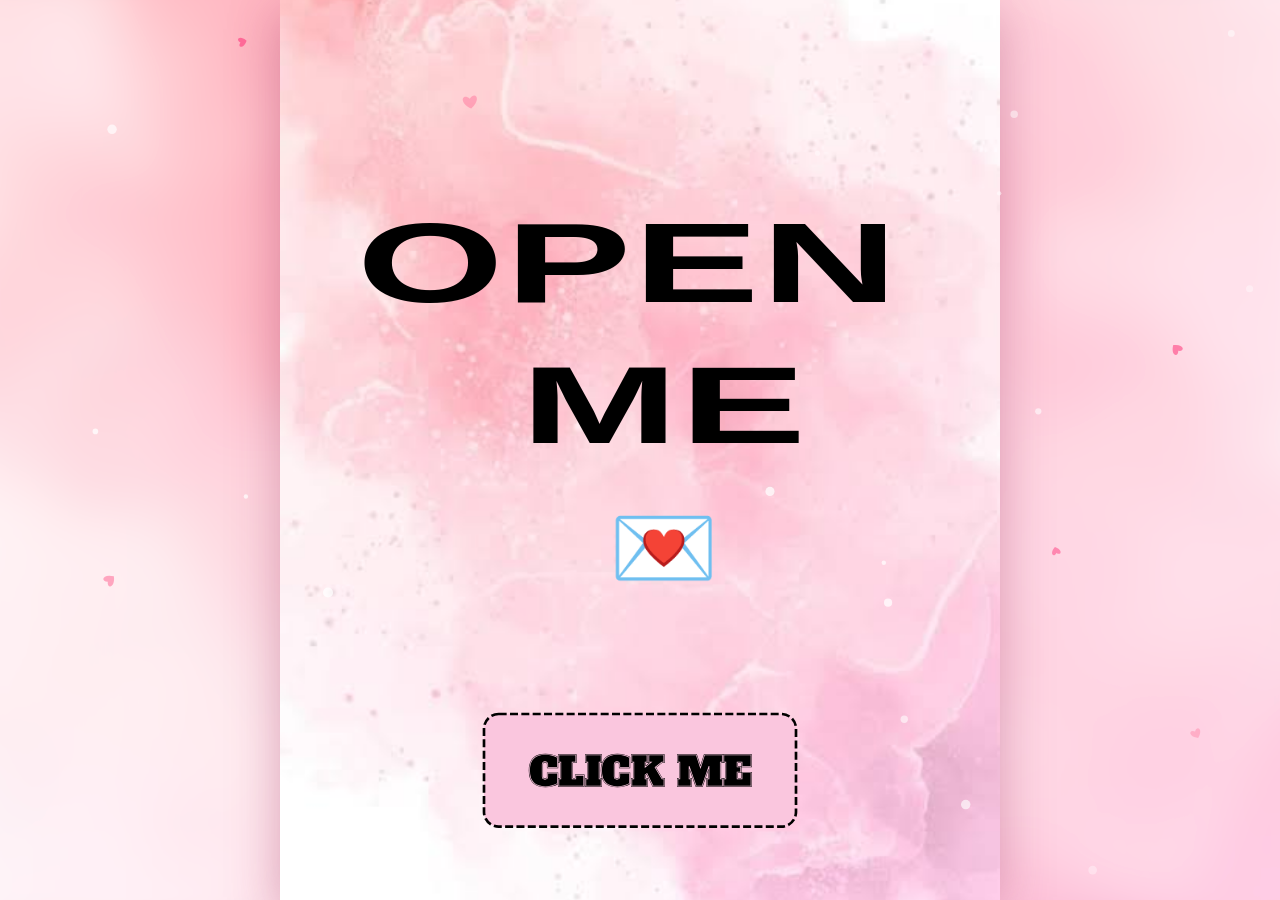
==== commit 9b6b04da: "Update text in index.html for clarity" ====
--- a/index.html
+++ b/index.html
@@ -123,7 +123,7 @@
       <figure class="ph a-right" style="--x:477;--y:675;--w:603;--h:447;--d:1.7s"><img src="Photos7.png" alt="" draggable="false"></figure>
 
       <div class="ln script ink-b" style="--cx:841.5;--cy:346.5;--i:0" data-grp="s8" data-w="415" data-fs="46"><span class="t">Then We joined the</span></div>
-      <div class="ln script ink-b" style="--cx:841;--cy:413.5;--i:1"   data-grp="s8" data-w="424"><span class="t">first intrams in our</span></div>
+      <div class="ln script ink-b" style="--cx:841;--cy:413.5;--i:1"   data-grp="s8" data-w="424"><span class="t">parade for intrams in our</span></div>
       <div class="ln script ink-b" style="--cx:840.5;--cy:475;--i:2" data-grp="s8" data-w="137"><span class="t">school</span></div>
 
       <button class="btn ink-b" style="--x:324;--y:1166;--w:443;--h:152;--fill:#fbcadf" data-go="9">
